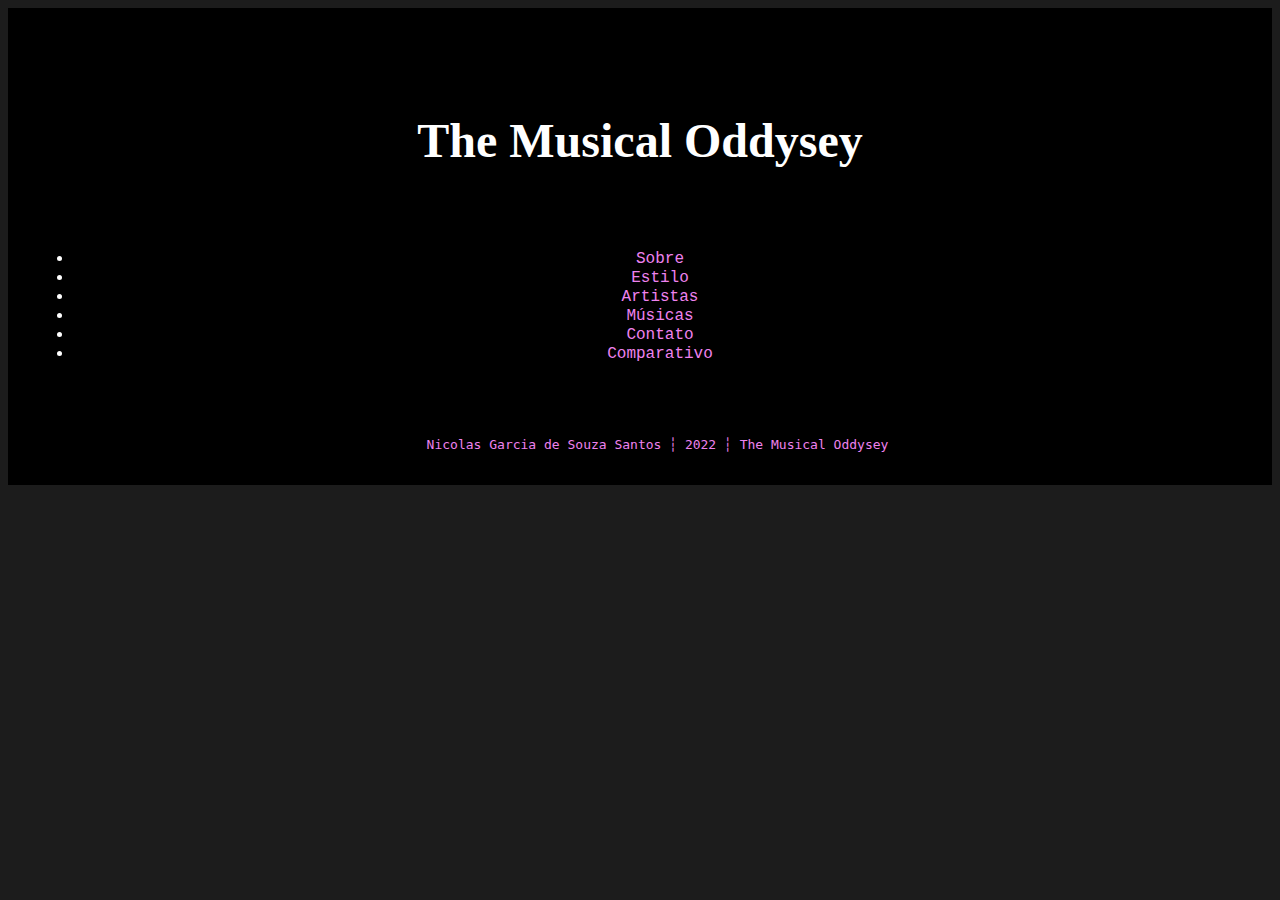
==== contatos.html @ 29b71ee4 "inclusao_de_contato_e_tabela" ====
<!DOCTYPE html>
<html lang="pt-br">
<head>
    <meta charset="UTF-8">
    <meta http-equiv="X-UA-Compatible" content="IE=edge">
    <meta name="viewport" content="width=device-width, initial-scale=1.0">
    <link rel="stylesheet" href="css/reset.css">
    <link rel="stylesheet" href="css/estilo.css">
    <title>Contatos</title>
</head>
<body>
    <header>
        <div class="menu">
            <div class="logo">
                <h1>  The Musical Oddysey  </h1>
            </div>
                <nav class="itens_menu">
                    <ul>
                        <li> <a href="index.html#sobre">Sobre</a> </li>
                        <li> <a href="index.html#estilo">Estilo</a></li>
                        <li> <a href="index.html#artistas">Artistas</a></li>
                        <li> <a href="index.html#musicas">Músicas</a></li>
                        <li> <a href="contatos.html">Contato</a></li>
                        <li> <a href="tabela.html">Comparativo</a></li>
            
                    </ul>
                </nav>
         </div>
    </header>

    <div class="container">
        <section>

        </section>

        <section>

        </section>

    </div>

    <footer>
        <p> Nicolas Garcia de Souza Santos ┆ 2022 ┆  The Musical Oddysey</p>
    </footer>
</body>
</html>
---- css/estilo.css ----
html{
    scroll-behavior:smooth ;
}

.menu{
    background-color: black;
    padding: 2%;
}


.itens_menu{
    text-align: center;
}

.itens_menu a:link {
    text-decoration: none;
    color: violet;
    font-family: courier;
  }
  
.itens_menu a:visited {
    text-decoration: none;
    color: violet
   
 }
  
 .itens_menu a:hover {
    text-decoration: none;
    font-size: 120%;
  }
  
  .itens_menu a:active {
    text-decoration: line-through;
    color: white;
  }

.logo{
    font-family: fantasy;
}

body{
    background-color:#1c1c1c ;
    font-family: HELVETICA;
    color: WHITE;
}

.img_topo{
    width: 100%;

}


.img_corpo{
    width: 50%;
}

figure{
    text-align: center;
    margin-top: 2%;
    margin-bottom: 2%;
}

.container{
    width: 80%;
    margin: auto;
}

h1{
    text-align: center;
    color: white;
    padding-top: 1em;
    padding-bottom: 1em;
    font-size: 3em;
    font-family: fantasy;
    
}

p{
    font-size: 1.5em;
    text-align: justify;
    text-indent: 35px;
    line-height: 1.5;
    font-family: monospace;
    text-align: left;
}


.parag_letras > p{
    font-size: 1.5em;
    text-align: center;
    line-height: 1.5;
    text-indent: 35px;
    font-family: monospace;
    margin: auto;
}

.botao{
  width: 130px;
  height: 20px;
  background-color: violet;
  padding: 1%;
  margin: auto;
  margin-bottom: 2%;
  margin-top: 2%;
    
}

.botao p{
    padding-top: 9px;
    padding-left: 6px;
    color: #1c1c1c ;
    
}

.botao a:hover{
    background-color: blueviolet;
}

footer{
    background-color: BLACK;
    padding-top: 2%;
    padding-bottom: 2%;
    color: violet;
    font-family: courier;
    text-align: center;
    
}

footer p{
    font-size: 1em;
    text-indent: 35px;
    text-align: center;
    line-height: 5px;

}

.centro{
    text-align: center;
}

.nota_sobre{
    color: whitesmoke;
    font-style: italic;
    font-size: 1em;
    padding-bottom: 5%;
}

.eumesmo{
  width: 300px;
  float: right;
  margin-left: 20px;
}

.texto_sobre{
    
    padding-right: 20%;
    padding-left: 20%;
    text-align: justify;
}

a:link {
    text-decoration: none;
    color: violet;
  }
  
  a:visited {
    text-decoration: none;
  }
  
  a:hover {
    text-decoration: none
  }
  
  a:active {
    text-decoration: none
    color: white }

  .texto_top{
    
    padding-right: 20%;
    padding-left: 20%;
    text-align: justify;
}

.texto_id{
    
    padding-right: 20%;
    padding-left: 20%;
    text-align: justify;
}

.texto_ts{
    
    padding-right: 20%;
    padding-left: 20%;
    text-align: justify;
}

.texto_lp{
    
    padding-right: 20%;
    padding-left: 20%;
    text-align: justify;
}

.banda_oficial{
    color: whitesmoke;
    font-style: italic;
    font-size: 1.5em;
    padding-top: 2%;
    padding-bottom: 5%;
}

.top{
    width: 100%;
}

.id{
    width: 100%;
}

.ts{
    width: 100%;
}

.lp{
    width: 100%;
}

h2{
    text-align: center;
    color: white;
    padding-top: 1em;
    padding-bottom: 1em;
    font-size: 2em;
    font-family: fantasy;
    
}
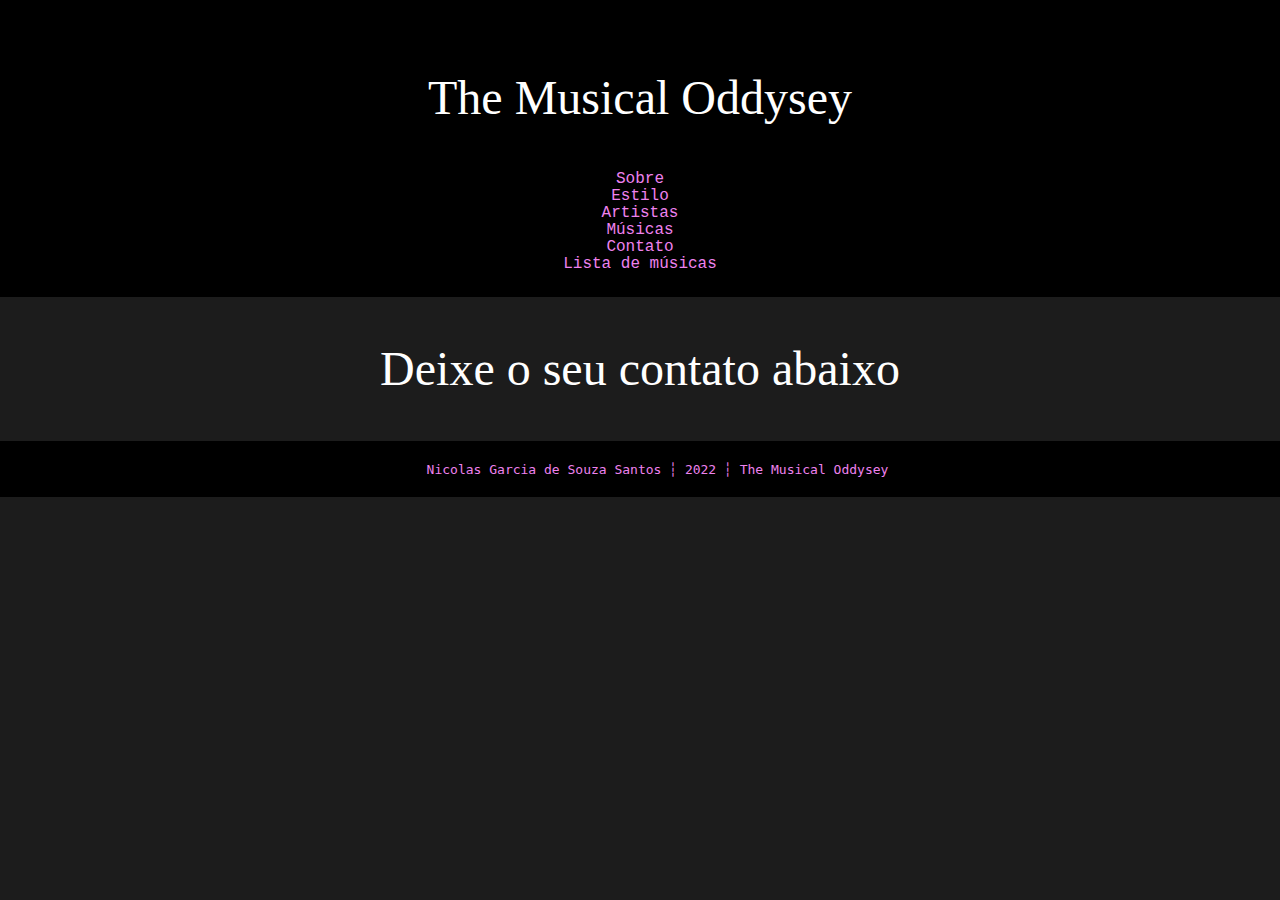
==== commit baa1e4ef: "Add files via upload" ====
--- a/contatos.html
+++ b/contatos.html
@@ -1,46 +1,52 @@
-<!DOCTYPE html>
-<html lang="pt-br">
-<head>
-    <meta charset="UTF-8">
-    <meta http-equiv="X-UA-Compatible" content="IE=edge">
-    <meta name="viewport" content="width=device-width, initial-scale=1.0">
-    <link rel="stylesheet" href="css/reset.css">
-    <link rel="stylesheet" href="css/estilo.css">
-    <title>Contatos</title>
-</head>
-<body>
-    <header>
-        <div class="menu">
-            <div class="logo">
-                <h1>  The Musical Oddysey  </h1>
-            </div>
-                <nav class="itens_menu">
-                    <ul>
-                        <li> <a href="index.html#sobre">Sobre</a> </li>
-                        <li> <a href="index.html#estilo">Estilo</a></li>
-                        <li> <a href="index.html#artistas">Artistas</a></li>
-                        <li> <a href="index.html#musicas">Músicas</a></li>
-                        <li> <a href="contatos.html">Contato</a></li>
-                        <li> <a href="tabela.html">Comparativo</a></li>
-            
-                    </ul>
-                </nav>
-         </div>
-    </header>
-
-    <div class="container">
-        <section>
-
-        </section>
-
-        <section>
-
-        </section>
-
-    </div>
-
-    <footer>
-        <p> Nicolas Garcia de Souza Santos ┆ 2022 ┆  The Musical Oddysey</p>
-    </footer>
-</body>
+<!DOCTYPE html>
+<html lang="pt-br">
+<head>
+    <meta charset="UTF-8">
+    <meta http-equiv="X-UA-Compatible" content="IE=edge">
+    <meta name="viewport" content="width=device-width, initial-scale=1.0">
+    <link rel="stylesheet" href="css/reset.css">
+    <link rel="stylesheet" href="css/estilo.css">
+    <title>Contatos</title>
+</head>
+<body>
+    <header>
+        <div class="menu">
+            <div class="logo">
+                <h1>  The Musical Oddysey  </h1>
+            </div>
+                <nav class="itens_menu">
+                    <ul>
+                        <li> <a href="index.html#sobre">Sobre</a> </li>
+                        <li> <a href="index.html#estilo">Estilo</a></li>
+                        <li> <a href="index.html#artistas">Artistas</a></li>
+                        <li> <a href="index.html#musicas">Músicas</a></li>
+                        <li> <a href="contatos.html">Contato</a></li>
+                        <li> <a href="tabela.html">Lista de músicas</a></li>
+            
+                    </ul>
+                </nav>
+         </div>
+    </header>
+
+    <div class="container">
+        <section>
+            <h1>Deixe o seu contato abaixo</h1>
+
+            <div class="formulario">
+                <form action="">
+               
+
+
+            </div>
+
+        </section>
+
+      
+
+    </div>
+
+    <footer>
+        <p> Nicolas Garcia de Souza Santos ┆ 2022 ┆  The Musical Oddysey</p>
+    </footer>
+</body>
 </html>--- a/css/estilo.css
+++ b/css/estilo.css
@@ -1,250 +1,291 @@
-html{
-    scroll-behavior:smooth ;
-}
-
-.menu{
-    background-color: black;
-    padding: 2%;
-}
-
-
-.itens_menu{
-    text-align: center;
-}
-
-.itens_menu a:link {
-    text-decoration: none;
-    color: violet;
-    font-family: courier;
-  }
-  
-.itens_menu a:visited {
-    text-decoration: none;
-    color: violet
-   
- }
-  
- .itens_menu a:hover {
-    text-decoration: none;
-    font-size: 120%;
-  }
-  
-  .itens_menu a:active {
-    text-decoration: line-through;
-    color: white;
-  }
-
-.logo{
-    font-family: fantasy;
-}
-
-body{
-    background-color:#1c1c1c ;
-    font-family: HELVETICA;
-    color: WHITE;
-}
-
-.img_topo{
-    width: 100%;
-
-}
-
-
-.img_corpo{
-    width: 50%;
-}
-
-figure{
-    text-align: center;
-    margin-top: 2%;
-    margin-bottom: 2%;
-}
-
-.container{
-    width: 80%;
-    margin: auto;
-}
-
-h1{
-    text-align: center;
-    color: white;
-    padding-top: 1em;
-    padding-bottom: 1em;
-    font-size: 3em;
-    font-family: fantasy;
-    
-}
-
-p{
-    font-size: 1.5em;
-    text-align: justify;
-    text-indent: 35px;
-    line-height: 1.5;
-    font-family: monospace;
-    text-align: left;
-}
-
-
-.parag_letras > p{
-    font-size: 1.5em;
-    text-align: center;
-    line-height: 1.5;
-    text-indent: 35px;
-    font-family: monospace;
-    margin: auto;
-}
-
-.botao{
-  width: 130px;
-  height: 20px;
-  background-color: violet;
-  padding: 1%;
-  margin: auto;
-  margin-bottom: 2%;
-  margin-top: 2%;
-    
-}
-
-.botao p{
-    padding-top: 9px;
-    padding-left: 6px;
-    color: #1c1c1c ;
-    
-}
-
-.botao a:hover{
-    background-color: blueviolet;
-}
-
-footer{
-    background-color: BLACK;
-    padding-top: 2%;
-    padding-bottom: 2%;
-    color: violet;
-    font-family: courier;
-    text-align: center;
-    
-}
-
-footer p{
-    font-size: 1em;
-    text-indent: 35px;
-    text-align: center;
-    line-height: 5px;
-
-}
-
-.centro{
-    text-align: center;
-}
-
-.nota_sobre{
-    color: whitesmoke;
-    font-style: italic;
-    font-size: 1em;
-    padding-bottom: 5%;
-}
-
-.eumesmo{
-  width: 300px;
-  float: right;
-  margin-left: 20px;
-}
-
-.texto_sobre{
-    
-    padding-right: 20%;
-    padding-left: 20%;
-    text-align: justify;
-}
-
-a:link {
-    text-decoration: none;
-    color: violet;
-  }
-  
-  a:visited {
-    text-decoration: none;
-  }
-  
-  a:hover {
-    text-decoration: none
-  }
-  
-  a:active {
-    text-decoration: none
-    color: white }
-
-  .texto_top{
-    
-    padding-right: 20%;
-    padding-left: 20%;
-    text-align: justify;
-}
-
-.texto_id{
-    
-    padding-right: 20%;
-    padding-left: 20%;
-    text-align: justify;
-}
-
-.texto_ts{
-    
-    padding-right: 20%;
-    padding-left: 20%;
-    text-align: justify;
-}
-
-.texto_lp{
-    
-    padding-right: 20%;
-    padding-left: 20%;
-    text-align: justify;
-}
-
-.banda_oficial{
-    color: whitesmoke;
-    font-style: italic;
-    font-size: 1.5em;
-    padding-top: 2%;
-    padding-bottom: 5%;
-}
-
-.top{
-    width: 100%;
-}
-
-.id{
-    width: 100%;
-}
-
-.ts{
-    width: 100%;
-}
-
-.lp{
-    width: 100%;
-}
-
-h2{
-    text-align: center;
-    color: white;
-    padding-top: 1em;
-    padding-bottom: 1em;
-    font-size: 2em;
-    font-family: fantasy;
-    
-}
-
-
-
-  
-
-
-
-
-
-
-
-
+html{
+    scroll-behavior:smooth ;
+}
+
+.menu{
+    background-color: black;
+    padding: 2%;
+}
+
+
+.itens_menu{
+    text-align: center;
+}
+
+.itens_menu a:link {
+    text-decoration: none;
+    color: violet;
+    font-family: courier;
+  }
+  
+.itens_menu a:visited {
+    text-decoration: none;
+    color: violet
+   
+ }
+  
+ .itens_menu a:hover {
+    text-decoration: none;
+    font-size: 120%;
+  }
+  
+  .itens_menu a:active {
+    text-decoration: line-through;
+    color: white;
+  }
+
+.logo{
+    font-family: fantasy;
+}
+
+body{
+    background-color:#1c1c1c ;
+    font-family: HELVETICA;
+    color: WHITE;
+}
+
+.img_topo{
+    width: 100%;
+
+}
+
+
+.img_corpo{
+    width: 50%;
+}
+
+figure{
+    text-align: center;
+    margin-top: 2%;
+    margin-bottom: 2%;
+}
+
+.container{
+    width: 80%;
+    margin: auto;
+}
+
+h1{
+    text-align: center;
+    color: white;
+    padding-top: 1em;
+    padding-bottom: 1em;
+    font-size: 3em;
+    font-family: fantasy;
+    
+}
+
+p{
+    font-size: 1.5em;
+    text-align: justify;
+    text-indent: 35px;
+    line-height: 1.5;
+    font-family: monospace;
+    text-align: left;
+}
+
+
+.parag_letras > p{
+    font-size: 1.5em;
+    text-align: center;
+    line-height: 1.5;
+    text-indent: 35px;
+    font-family: monospace;
+    margin: auto;
+}
+
+.botao{
+  width: 130px;
+  height: 20px;
+  background-color: violet;
+  padding: 1%;
+  margin: auto;
+  margin-bottom: 2%;
+  margin-top: 2%;
+    
+}
+
+.botao p{
+    padding-top: 9px;
+    padding-left: 6px;
+    color: #1c1c1c ;
+    
+}
+
+.botao a:hover{
+    background-color: blueviolet;
+}
+
+footer{
+    background-color: BLACK;
+    padding-top: 2%;
+    padding-bottom: 2%;
+    color: violet;
+    font-family: courier;
+    text-align: center;
+    
+}
+
+footer p{
+    font-size: 1em;
+    text-indent: 35px;
+    text-align: center;
+    line-height: 5px;
+
+}
+
+.centro{
+    text-align: center;
+}
+
+.nota_sobre{
+    color: whitesmoke;
+    font-style: italic;
+    font-size: 1em;
+    padding-bottom: 5%;
+}
+
+.eumesmo{
+  width: 300px;
+  float: right;
+  margin-left: 20px;
+}
+
+.texto_sobre{
+    
+    padding-right: 20%;
+    padding-left: 20%;
+    text-align: justify;
+}
+
+a:link {
+    text-decoration: none;
+    color: violet;
+  }
+  
+  a:visited {
+    text-decoration: none;
+  }
+  
+  a:hover {
+    text-decoration: none
+  }
+  
+  a:active {
+    text-decoration: none
+    color white }
+
+  .texto_top{
+    
+    padding-right: 20%;
+    padding-left: 20%;
+    text-align: justify;
+}
+
+.texto_id{
+    
+    padding-right: 20%;
+    padding-left: 20%;
+    text-align: justify;
+}
+
+.texto_ts{
+    
+    padding-right: 20%;
+    padding-left: 20%;
+    text-align: justify;
+}
+
+.texto_lp{
+    
+    padding-right: 20%;
+    padding-left: 20%;
+    text-align: justify;
+}
+
+.banda_oficial{
+    color: whitesmoke;
+    font-style: italic;
+    font-size: 1.5em;
+    padding-top: 2%;
+    padding-bottom: 5%;
+}
+
+.top{
+    width: 100%;
+}
+
+.id{
+    width: 100%;
+}
+
+.ts{
+    width: 100%;
+}
+
+.lp{
+    width: 100%;
+}
+
+h2{
+    text-align: center;
+    color: white;
+    padding-top: 1em;
+    padding-bottom: 1em;
+    font-size: 2em;
+    font-family: fantasy;
+    
+}
+
+table{
+    border-collapse: collapse;
+    width: 100%;
+}
+
+td, th {
+    border: ridge 3px violet; 
+    padding-top: 1%;   
+    padding-bottom: 1% ;
+    font-family: monospace;
+    font-size: 150%;
+    text-align: center; 
+
+}
+
+th{
+    background-color: violet;
+}
+
+
+
+td:hover {
+    background-color: violet;
+}
+
+td:first-child {
+        width: 50%;
+}
+
+td:first-child +td{
+    width: 50%;
+}
+
+audio::-webkit-media-controls-play-button,
+audio::-webkit-media-controls-panel {
+  background-color: violet;
+  color: violet;
+}
+
+
+
+
+
+  
+
+
+
+
+
+
+
+
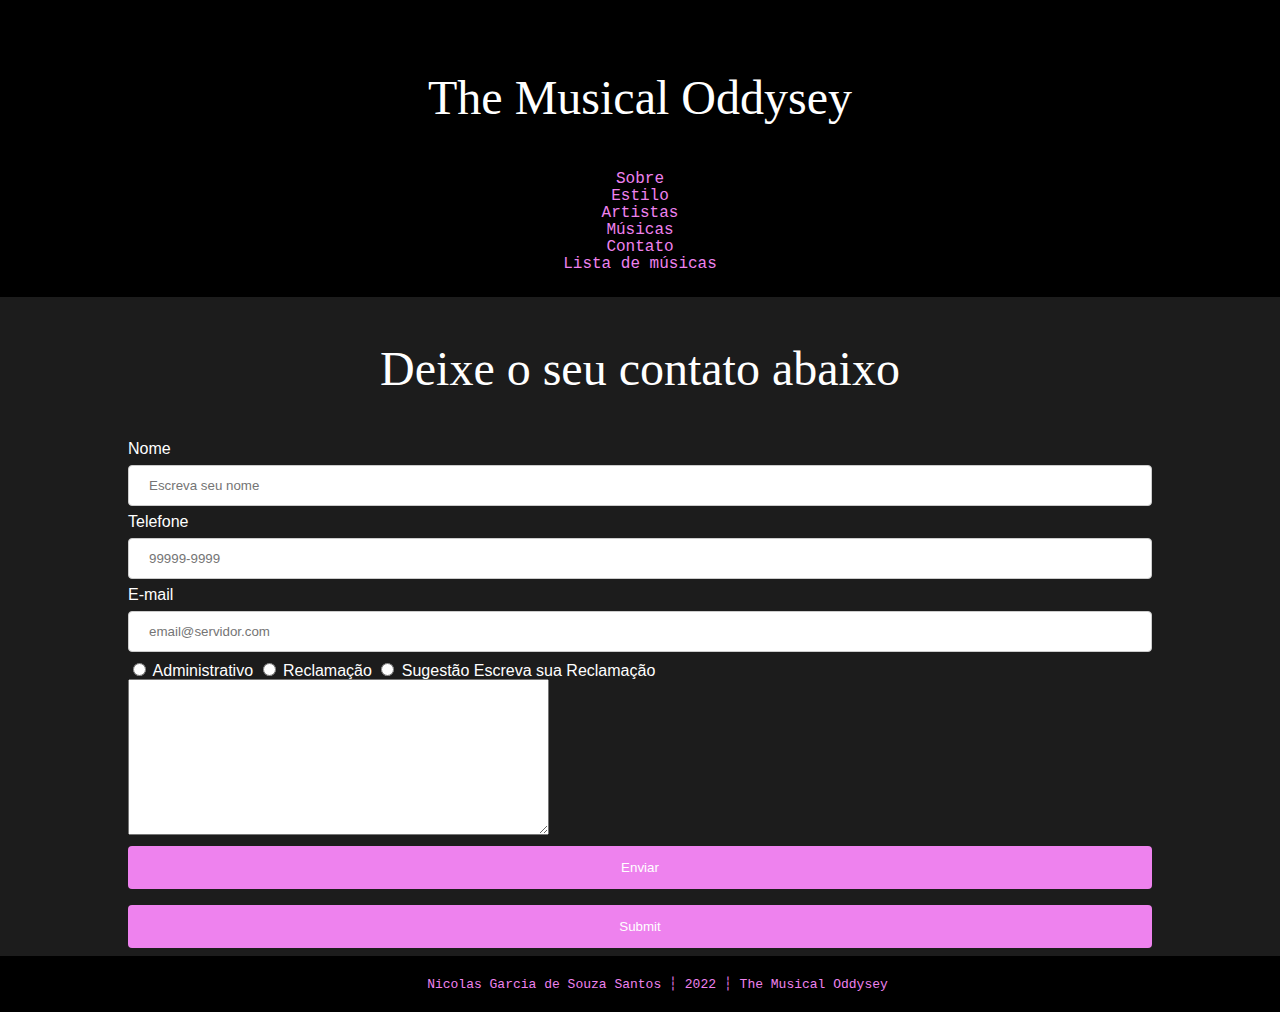
==== commit 4eea6cd9: "Add files via upload" ====
--- a/contatos.html
+++ b/contatos.html
@@ -33,7 +33,34 @@
             <h1>Deixe o seu contato abaixo</h1>
 
             <div class="formulario">
-                <form action="">
+            <form action="">
+                <label for="nnome">Nome</label>
+                <input type="text" placeholder="Escreva seu nome">
+                <label for="tel">Telefone</label>
+                <input type="tel"  placeholder="99999-9999">
+                <label for="email">E-mail</label>
+                <input type="email"  placeholder="email@servidor.com">
+                
+                <input type="radio" id="adm" name="adm" value="1">
+                <label for="adm">Administrativo</label>
+                 
+                <input type="radio" id="rec" name="rec" value="2">
+                <label for="rec">Reclamação</label>
+                
+                <input type="radio" id="sug" name="sug" value="3">
+                <label for="sug">Sugestão</label>
+                  
+                <label for="#">Escreva sua Reclamação</label><br>
+                <textarea name="#" id="#" cols="50" rows="10"></textarea><br>   
+                <input type="submit" value="Enviar">
+                
+                
+                
+                
+
+                <input type="submit" value="Submit">
+
+            </form>
                
 
 
--- a/css/estilo.css
+++ b/css/estilo.css
@@ -276,16 +276,37 @@
   color: violet;
 }
 
-
-
-
-
-  
-
-
-
-
-
-
-
-
+input[type=text],[type=tel],[type=email]{
+    width: 100%;
+  padding: 12px 20px;
+  margin: 8px 0;
+  display: inline-block;
+  border: 1px solid #ccc;
+  border-radius: 4px;
+  box-sizing: border-box;
+}
+
+input[type=submit] {
+    width: 100%;
+    background-color:violet;
+    color: white;
+    padding: 14px 20px;
+    margin: 8px 0;
+    border: none;
+    border-radius: 4px;
+    cursor: pointer;
+  }
+
+
+
+
+
+  
+
+
+
+
+
+
+
+
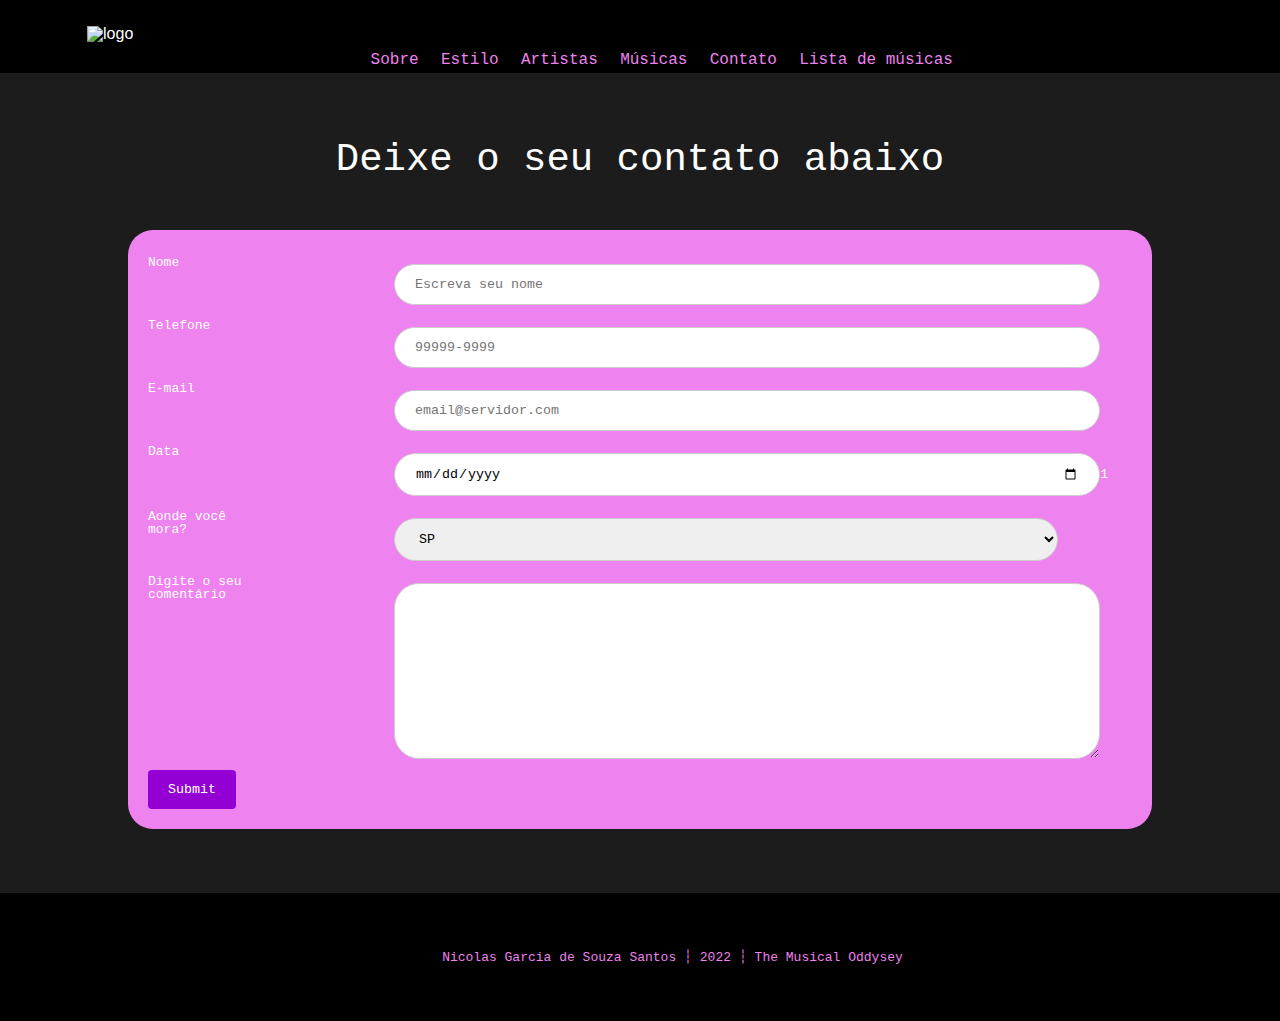
==== commit cb3bdbf7: "Add files via upload" ====
--- a/contatos.html
+++ b/contatos.html
@@ -9,13 +9,12 @@
     <title>Contatos</title>
 </head>
 <body>
-    <header>
-        <div class="menu">
-            <div class="logo">
-                <h1>  The Musical Oddysey  </h1>
-            </div>
-                <nav class="itens_menu">
-                    <ul>
+    <header class="fixo">
+        <div class="img_logo">
+            <img class="LOGOFOTO" src="img/logofinal2.png" alt="logo">
+        </div>
+            <nav class="itens_menu">
+                <ul>
                         <li> <a href="index.html#sobre">Sobre</a> </li>
                         <li> <a href="index.html#estilo">Estilo</a></li>
                         <li> <a href="index.html#artistas">Artistas</a></li>
@@ -23,44 +22,87 @@
                         <li> <a href="contatos.html">Contato</a></li>
                         <li> <a href="tabela.html">Lista de músicas</a></li>
             
-                    </ul>
-                </nav>
-         </div>
-    </header>
+        
+                </ul>
+            </nav>   
+
+</header>
 
     <div class="container">
-        <section>
+        <section id="contato">
             <h1>Deixe o seu contato abaixo</h1>
 
-            <div class="formulario">
-            <form action="">
-                <label for="nnome">Nome</label>
-                <input type="text" placeholder="Escreva seu nome">
-                <label for="tel">Telefone</label>
-                <input type="tel"  placeholder="99999-9999">
-                <label for="email">E-mail</label>
-                <input type="email"  placeholder="email@servidor.com">
-                
-                <input type="radio" id="adm" name="adm" value="1">
-                <label for="adm">Administrativo</label>
-                 
-                <input type="radio" id="rec" name="rec" value="2">
-                <label for="rec">Reclamação</label>
-                
-                <input type="radio" id="sug" name="sug" value="3">
-                <label for="sug">Sugestão</label>
-                  
-                <label for="#">Escreva sua Reclamação</label><br>
-                <textarea name="#" id="#" cols="50" rows="10"></textarea><br>   
-                <input type="submit" value="Enviar">
-                
-                
-                
-                
+                <div class="formulario">
+                    <div class="form">
+                        <form action="">
+                            <div class= "row">
+                                <div class="col-25">
+                                    <label for="nnome">Nome</label>
+                                </div>
+                                <div class="col-75">
+                                    <input type="text" placeholder="Escreva seu nome">
+                                </div>
+                            </div>
+                            <div class="row">
+                                <div class="col-25"> 
+                                    <label for="tel">Telefone</label>
+                                </div>
+                                <div class="col-75">
+                                    <input type="tel"  placeholder="99999-9999">
+                                </div>
+                            </div>
 
-                <input type="submit" value="Submit">
+                            <div class="row">
+                                <div class="col-25">
+                                    <label for="email">E-mail</label>
+                                </div>
+                                <div class="col-75">
+                                    <input type="email"  placeholder="email@servidor.com">
+                                </div>
+                            </div>
 
-            </form>
+                            <div class="row">
+                                <div class="col-25">
+                                    <label for="#">Data</label>
+                                </div>
+                                <div class="col-75">
+                                    <input type="date" name="#" id="#">1
+                                </div>
+                            </div>
+                           
+                            <div class="row">
+                                <div class="col-25">
+                                    <label for="est">Aonde você mora?</label>
+                                </div>
+                                <div class="col-75">
+                                    <select id="#" name="#">
+                                            <option value="sp">SP</option>
+                                            <option value="ba">BA</option>
+                                            <option value="rj">RJ</option>
+                                            <option value="es">ES</option>
+                                            <option value="ce">CE</option>
+                                    </select>
+                                </div>
+                            </div>
+
+                            <div class="row">
+                                <div class="col-25">    
+                                    <label for="come">Digite o seu comentário</label> </label>
+                                </div>
+                                <div class="col-75">
+                                     <textarea name="message" rows="10" cols="120">
+                                     </textarea>
+                                </div>              
+                            </div>
+                            
+                            <div class="row">
+                                <input type="submit" value="Submit">
+                            </div>
+    
+                        </form>
+                    </div>
+                </div>
+            
                
 
 
--- a/css/estilo.css
+++ b/css/estilo.css
@@ -7,9 +7,32 @@
     padding: 2%;
 }
 
+.LOGOFOTO{
+    width: 10%;
+    margin-bottom: 1%;
+    
+}
+
+header{
+    display: flex;
+    flex-direction: column;
+    background-color: black;
+    padding: 2%;
+}
+
+.fixo{
+    position: fixed;
+    top: 0;
+    right: 0;
+    left: 0;
+}
 
 .itens_menu{
     text-align: center;
+}
+
+.banner{
+    margin-top: 20%;
 }
 
 .itens_menu a:link {
@@ -34,9 +57,6 @@
     color: white;
   }
 
-.logo{
-    font-family: fantasy;
-}
 
 body{
     background-color:#1c1c1c ;
@@ -71,7 +91,7 @@
     padding-top: 1em;
     padding-bottom: 1em;
     font-size: 3em;
-    font-family: fantasy;
+    font-family: monospace;
     
 }
 
@@ -123,14 +143,15 @@
     color: violet;
     font-family: courier;
     text-align: center;
+    margin-top: 5%;
     
 }
 
 footer p{
     font-size: 1em;
-    text-indent: 35px;
-    text-align: center;
-    line-height: 5px;
+    text-indent: 5em;
+    text-align: center;
+    line-height: 6em;
 
 }
 
@@ -147,8 +168,6 @@
 
 .eumesmo{
   width: 300px;
-  float: right;
-  margin-left: 20px;
 }
 
 .texto_sobre{
@@ -158,6 +177,8 @@
     text-align: justify;
 }
 
+
+
 a:link {
     text-decoration: none;
     color: violet;
@@ -175,57 +196,6 @@
     text-decoration: none
     color white }
 
-  .texto_top{
-    
-    padding-right: 20%;
-    padding-left: 20%;
-    text-align: justify;
-}
-
-.texto_id{
-    
-    padding-right: 20%;
-    padding-left: 20%;
-    text-align: justify;
-}
-
-.texto_ts{
-    
-    padding-right: 20%;
-    padding-left: 20%;
-    text-align: justify;
-}
-
-.texto_lp{
-    
-    padding-right: 20%;
-    padding-left: 20%;
-    text-align: justify;
-}
-
-.banda_oficial{
-    color: whitesmoke;
-    font-style: italic;
-    font-size: 1.5em;
-    padding-top: 2%;
-    padding-bottom: 5%;
-}
-
-.top{
-    width: 100%;
-}
-
-.id{
-    width: 100%;
-}
-
-.ts{
-    width: 100%;
-}
-
-.lp{
-    width: 100%;
-}
 
 h2{
     text-align: center;
@@ -233,7 +203,7 @@
     padding-top: 1em;
     padding-bottom: 1em;
     font-size: 2em;
-    font-family: fantasy;
+    font-family: monospace;
     
 }
 
@@ -270,43 +240,145 @@
     width: 50%;
 }
 
+audio{
+    width: 60%;
+}
+
 audio::-webkit-media-controls-play-button,
 audio::-webkit-media-controls-panel {
   background-color: violet;
   color: violet;
 }
 
-input[type=text],[type=tel],[type=email]{
-    width: 100%;
-  padding: 12px 20px;
-  margin: 8px 0;
-  display: inline-block;
-  border: 1px solid #ccc;
-  border-radius: 4px;
-  box-sizing: border-box;
+.form{
+    background-color: violet ;
+    padding: 20px;
+    border-radius: 25px;
+    margin-top: 1%;
+    box-sizing: border-box;
+    font-family: monospace
+}
+
+.row:after {
+    content: "";
+    display: table;
+    clear: both;
+  }
+
+  label{
+width: 50%;
+display: inline-block;
+font-family: monospace
+    
+}
+
+input[type=text], select, input[type=tel], input[type=email], input[type=date], textarea{
+    padding: 12px 20px;
+    margin: 8px 0;
+    border: 1px solid #ccc;
+    border-radius: 25px;
+    width: 90%;
+    font-family: monospace;
+    
+  }
+
+
+.col-25{
+    float: left;
+    width: 25%;
+    margin-top: 6px;
+}
+    
+
+.col-75{
+    width: 75%;
+     float: left;
+     margin-top: 6px;
 }
 
 input[type=submit] {
-    width: 100%;
-    background-color:violet;
+    background-color: #9400D3;
     color: white;
-    padding: 14px 20px;
-    margin: 8px 0;
+    padding: 12px 20px;
     border: none;
     border-radius: 4px;
     cursor: pointer;
-  }
-
-
-
-
-
-  
-
-
-
-
-
-
-
-
+    font-family: monospace
+  }
+
+#tabela{
+    margin-top: 5%;
+}
+
+#contato{
+    margin-top: 10%;
+}
+
+@media  screen and (max-width: 600px) {
+
+    .col-25, .col-75, input[type=submit] {
+        width: 100%;
+        margin-top: 0;
+        
+    }
+
+    .img_logo{
+        text-align: center;
+    }
+
+    .banner{
+        margin-top: 20%;
+    }
+
+}
+
+@media screen and (min-width: 601px) {
+
+     header{
+        background-color: black;
+        flex-direction: row;
+     }
+
+     
+    .itens_menu{
+        margin-top: 2%;
+        margin-right: 12%;
+        position: absolute;
+        right: 2%;
+        width: 70%;
+    }
+
+     .itens_menu ul li{
+        display: inline;
+        margin-left: 2%;
+     }
+
+     .img_logo{
+         text-align: left;
+         width: 50%;
+         margin-left: 5%;
+     }
+
+     .banner{
+         margin-top: 9%;
+     }
+     
+   
+        
+}
+
+
+
+    
+
+
+
+  
+
+
+
+
+
+
+
+
